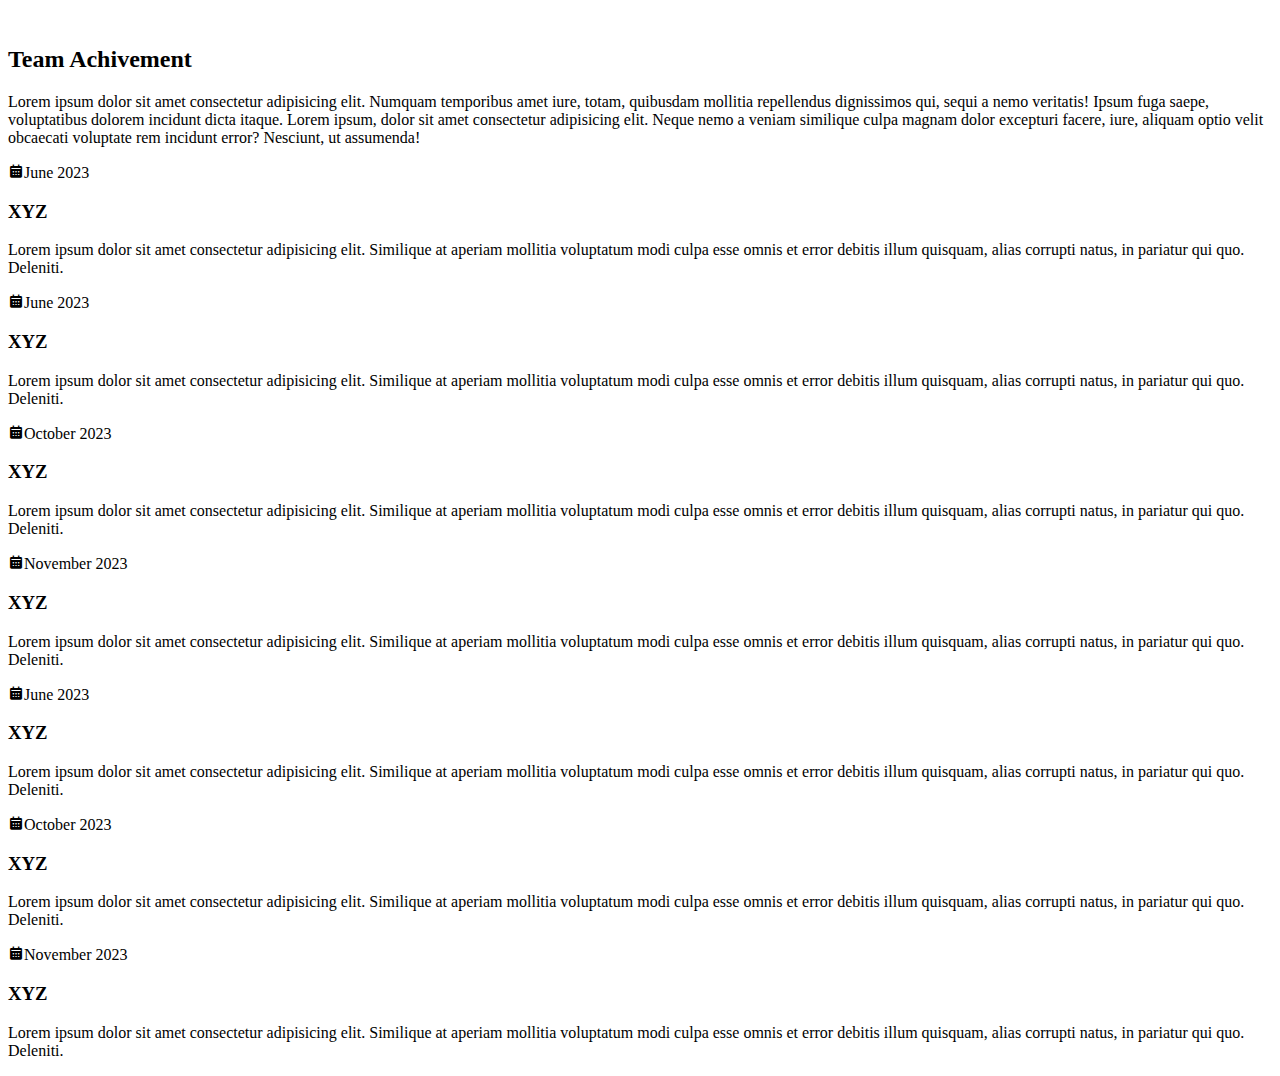
==== index1.html @ 6e181c6e "Add files via upload" ====
<!DOCTYPE html>
<html lang="en">
  <head>
    <meta charset="UTF-8" />
    <meta name="viewport" content="width=device-width, initial-scale=1.0" />
    <title>Document</title>
    <link rel="stylesheet" href="style2.css" />
    <link
      href="https://unpkg.com/boxicons@2.1.4/css/boxicons.min.css"
      rel="stylesheet"
    />
  </head>
  <body>
    <!-- Achivements !-->
    <section class="achievements" id="achievement">
      <section class="home" id="home">
        <div class="home-img">
          <img src="team.png" alt="" />
        </div>
        <div class="home-content">
          <h2>Team Achivement</h2>
          <p>
            Lorem ipsum dolor sit amet consectetur adipisicing elit. Numquam
            temporibus amet iure, totam, quibusdam mollitia repellendus
            dignissimos qui, sequi a nemo veritatis! Ipsum fuga saepe,
            voluptatibus dolorem incidunt dicta itaque. Lorem ipsum, dolor sit
            amet consectetur adipisicing elit. Neque nemo a veniam similique
            culpa magnam dolor excepturi facere, iure, aliquam optio velit
            obcaecati voluptate rem incidunt error? Nesciunt, ut assumenda!
          </p>
        </div>
      </section>
      <div class="achievements_section">
        <div class="achievements-row">
          <div class="achievements-coloumn">
            <div class="achievements-box">
              <div class="achievements-content">
                <div class="content">
                  <div class="year">
                    <i class="bx bxs-calendar"></i>June 2023
                  </div>
                  <h3>XYZ</h3>
                  <p>
                    Lorem ipsum dolor sit amet consectetur adipisicing elit.
                    Similique at aperiam mollitia voluptatum modi culpa esse
                    omnis et error debitis illum quisquam, alias corrupti natus,
                    in pariatur qui quo. Deleniti.
                  </p>
                </div>
              </div>
            </div>

            <div class="achievements-box">
              <div class="achievements-content">
                <div class="content">
                  <div class="year">
                    <i class="bx bxs-calendar"></i>June 2023
                  </div>
                  <h3>XYZ</h3>
                  <p>
                    Lorem ipsum dolor sit amet consectetur adipisicing elit.
                    Similique at aperiam mollitia voluptatum modi culpa esse
                    omnis et error debitis illum quisquam, alias corrupti natus,
                    in pariatur qui quo. Deleniti.
                  </p>
                </div>
              </div>
            </div>

            <div class="achievements-content">
              <div class="content">
                <div class="year">
                  <i class="bx bxs-calendar"></i>October 2023
                </div>
                <h3>XYZ</h3>
                <p>
                  Lorem ipsum dolor sit amet consectetur adipisicing elit.
                  Similique at aperiam mollitia voluptatum modi culpa esse omnis
                  et error debitis illum quisquam, alias corrupti natus, in
                  pariatur qui quo. Deleniti.
                </p>
              </div>
            </div>

            <div class="achievements-content">
              <div class="content">
                <div class="year">
                  <i class="bx bxs-calendar"></i>November 2023
                </div>
                <h3>XYZ</h3>
                <p>
                  Lorem ipsum dolor sit amet consectetur adipisicing elit.
                  Similique at aperiam mollitia voluptatum modi culpa esse omnis
                  et error debitis illum quisquam, alias corrupti natus, in
                  pariatur qui quo. Deleniti.
                </p>
              </div>
            </div>
          </div>
          <div class="dotted-line"></div>
          <div class="achivements-right">
            <div class="achievements-coloumn">
              <div class="achievements-box">
                <div class="achievements-content">
                  <div class="content">
                    <div class="year">
                      <i class="bx bxs-calendar"></i>June 2023
                    </div>
                    <h3>XYZ</h3>
                    <p>
                      Lorem ipsum dolor sit amet consectetur adipisicing elit.
                      Similique at aperiam mollitia voluptatum modi culpa esse
                      omnis et error debitis illum quisquam, alias corrupti
                      natus, in pariatur qui quo. Deleniti.
                    </p>
                  </div>
                </div>
              </div>

              <div class="achievements-content">
                <div class="content">
                  <div class="year">
                    <i class="bx bxs-calendar"></i>October 2023
                  </div>
                  <h3>XYZ</h3>
                  <p>
                    Lorem ipsum dolor sit amet consectetur adipisicing elit.
                    Similique at aperiam mollitia voluptatum modi culpa esse
                    omnis et error debitis illum quisquam, alias corrupti natus,
                    in pariatur qui quo. Deleniti.
                  </p>
                </div>
              </div>

              <div class="achievements-content">
                <div class="content">
                  <div class="year">
                    <i class="bx bxs-calendar"></i>November 2023
                  </div>
                  <h3>XYZ</h3>
                  <p>
                    Lorem ipsum dolor sit amet consectetur adipisicing elit.
                    Similique at aperiam mollitia voluptatum modi culpa esse
                    omnis et error debitis illum quisquam, alias corrupti natus,
                    in pariatur qui quo. Deleniti.
                  </p>
                </div>
              </div>
            </div>
          </div>
        </div>
      </div>
    </section>
  </body>
</html>
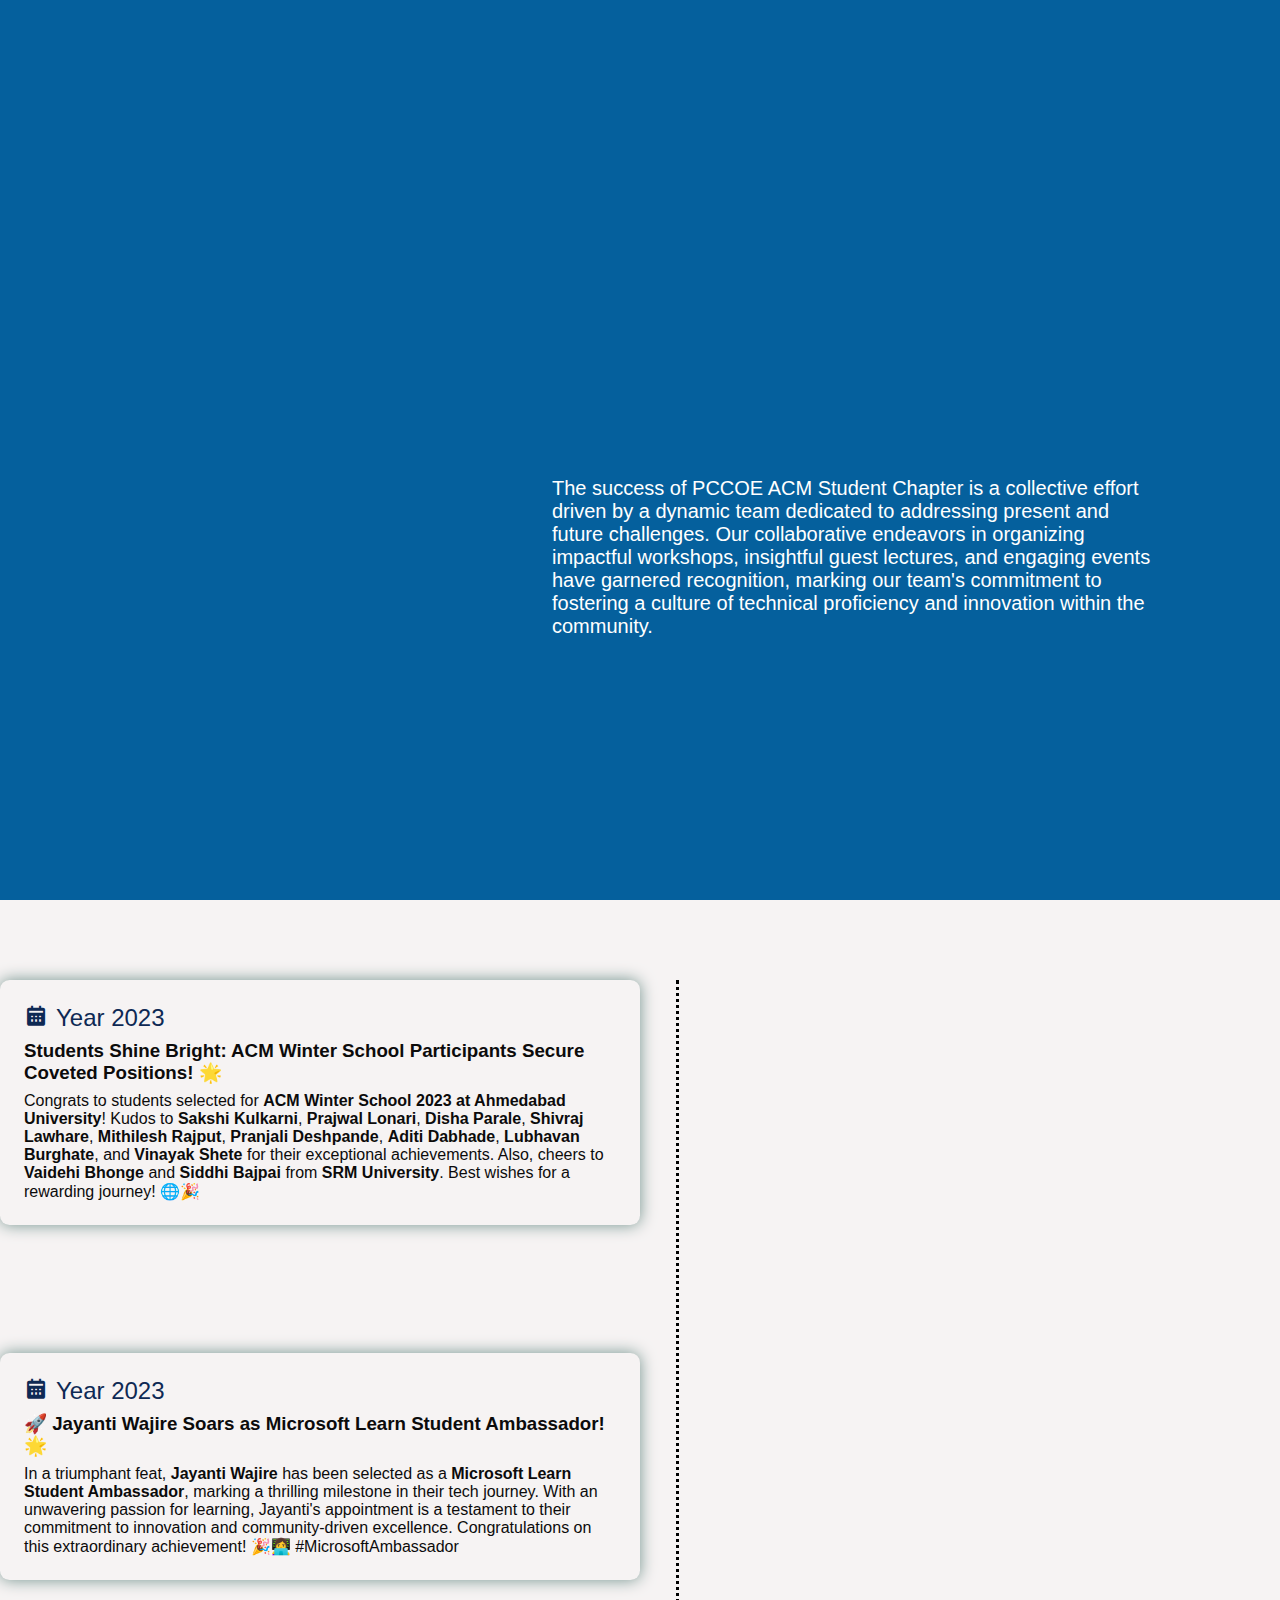
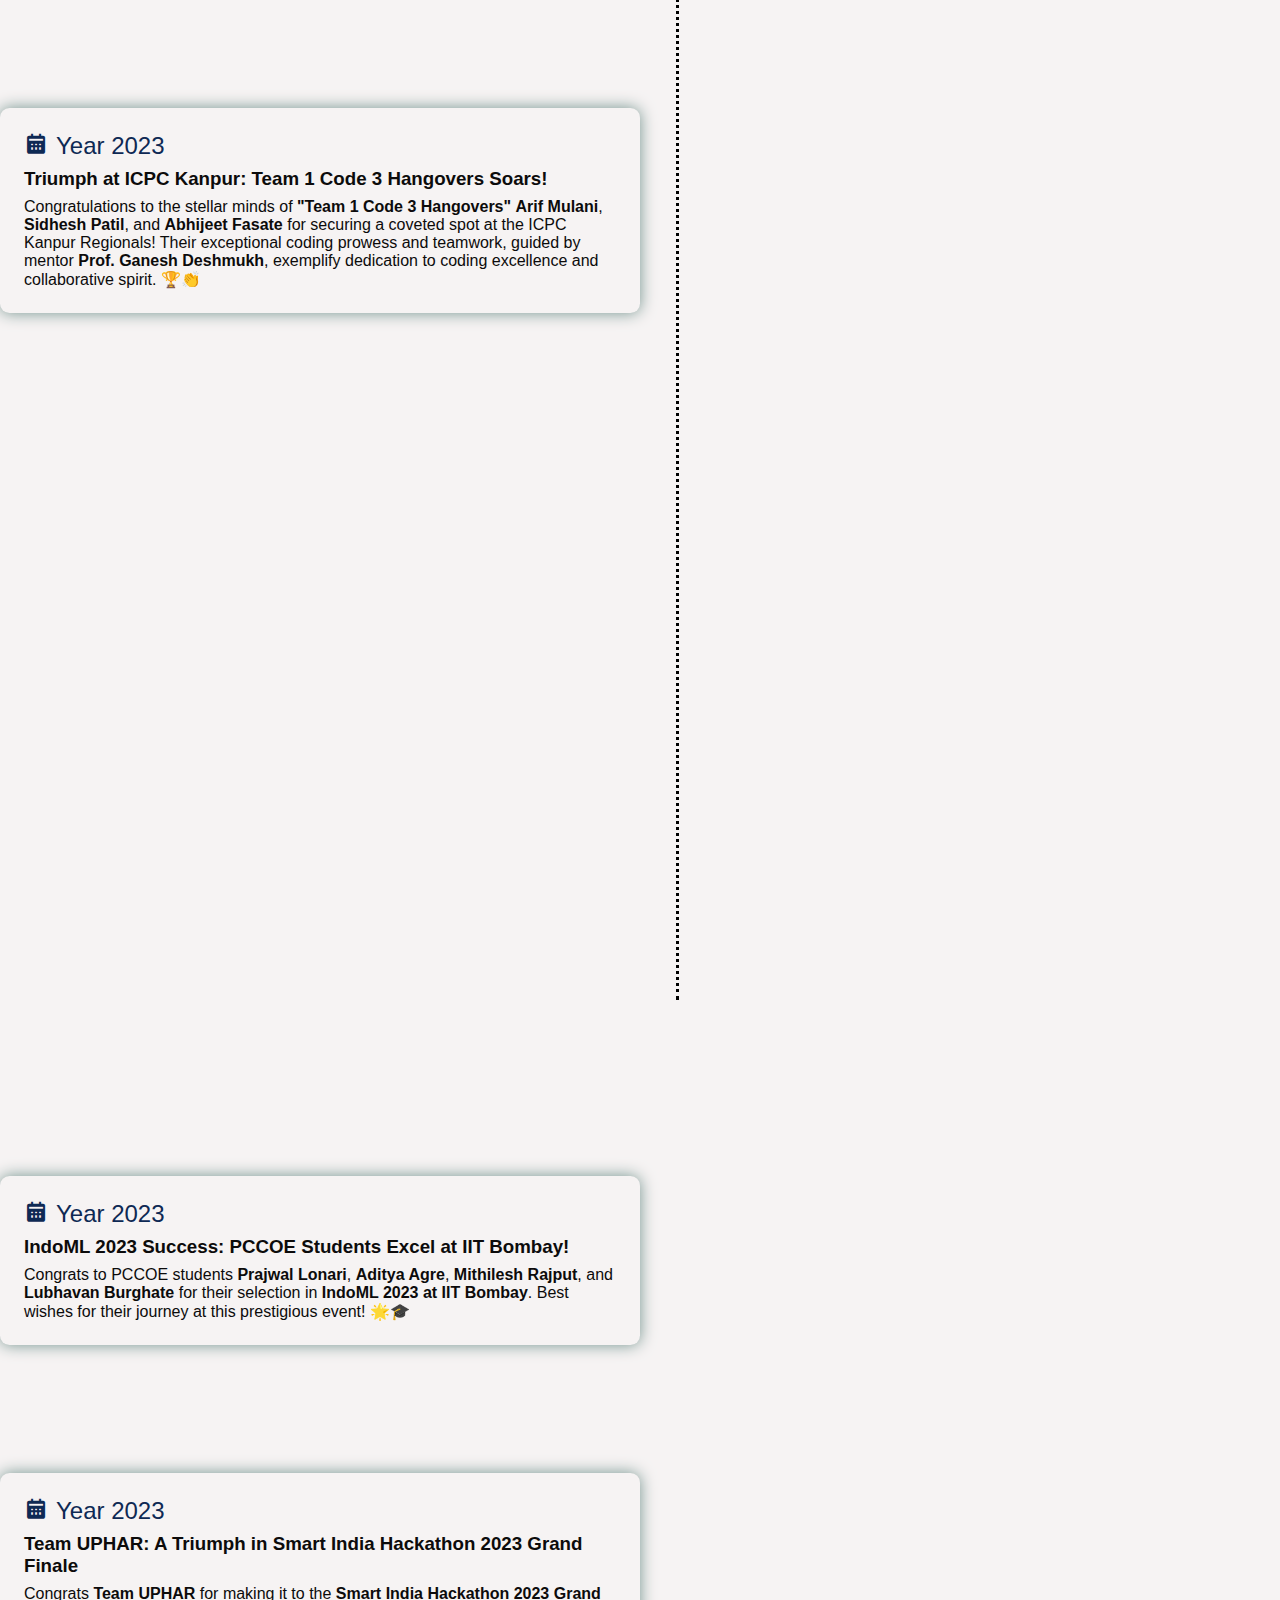
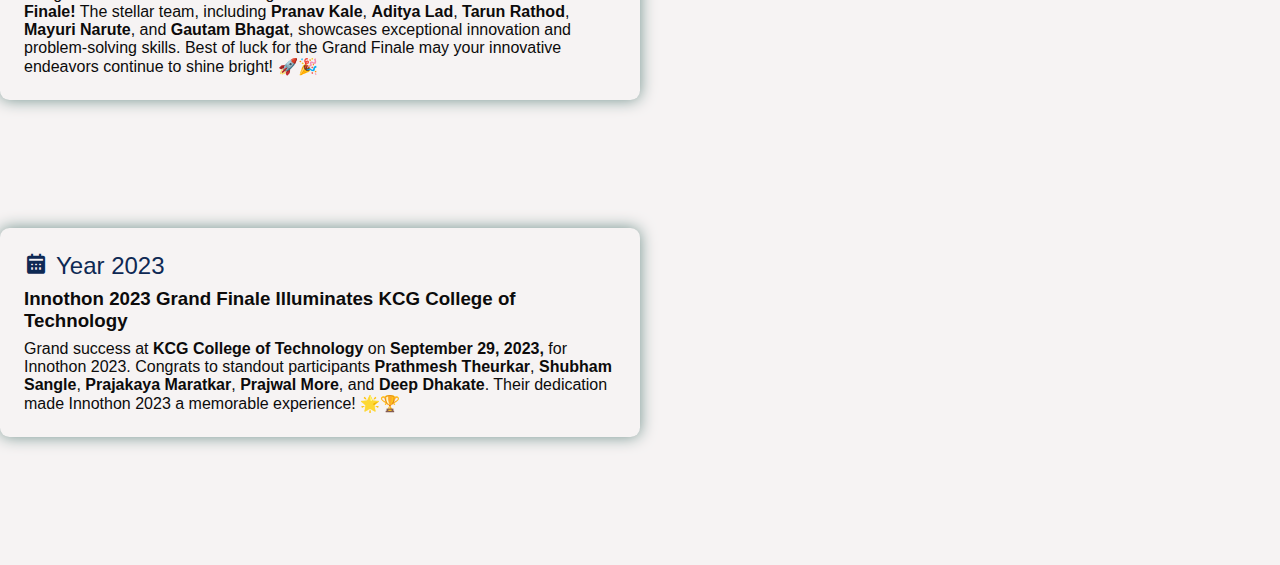
==== commit becd1153: "Update index1.html" ====
--- a/index1.html
+++ b/index1.html
@@ -4,7 +4,7 @@
     <meta charset="UTF-8" />
     <meta name="viewport" content="width=device-width, initial-scale=1.0" />
     <title>Document</title>
-    <link rel="stylesheet" href="style2.css" />
+    <link rel="stylesheet" href="style.css" />
     <link
       href="https://unpkg.com/boxicons@2.1.4/css/boxicons.min.css"
       rel="stylesheet"
@@ -15,85 +15,94 @@
     <section class="achievements" id="achievement">
       <section class="home" id="home">
         <div class="home-img">
-          <img src="team.png" alt="" />
+          <img src="student.jpg" alt="" />
         </div>
         <div class="home-content">
-          <h2>Team Achivement</h2>
+          <h2>Students Achivement</h2>
           <p>
-            Lorem ipsum dolor sit amet consectetur adipisicing elit. Numquam
-            temporibus amet iure, totam, quibusdam mollitia repellendus
-            dignissimos qui, sequi a nemo veritatis! Ipsum fuga saepe,
-            voluptatibus dolorem incidunt dicta itaque. Lorem ipsum, dolor sit
-            amet consectetur adipisicing elit. Neque nemo a veniam similique
-            culpa magnam dolor excepturi facere, iure, aliquam optio velit
-            obcaecati voluptate rem incidunt error? Nesciunt, ut assumenda!
+            The success of PCCOE ACM Student Chapter is a collective effort
+            driven by a dynamic team dedicated to addressing present and future
+            challenges. Our collaborative endeavors in organizing impactful
+            workshops, insightful guest lectures, and engaging events have
+            garnered recognition, marking our team's commitment to fostering a
+            culture of technical proficiency and innovation within the
+            community.
           </p>
         </div>
       </section>
       <div class="achievements_section">
         <div class="achievements-row">
-          <div class="achievements-coloumn">
-            <div class="achievements-box">
-              <div class="achievements-content">
-                <div class="content">
-                  <div class="year">
-                    <i class="bx bxs-calendar"></i>June 2023
+          <div class="achivements-left">
+            <div class="achievements-coloumn">
+              <div class="achievements-box">
+                <div class="achievements-content">
+                  <div class="content">
+                    <div class="year">
+                      <i class="bx bxs-calendar"></i>Year 2023
+                    </div>
+                    <h3>
+                      Students Shine Bright: ACM Winter School Participants
+                      Secure Coveted Positions! 🌟
+                    </h3>
+                    <p>
+                      Congrats to students selected for
+                      <b>ACM Winter School 2023 at Ahmedabad University</b>!
+                      Kudos to <b>Sakshi Kulkarni</b>, <b>Prajwal Lonari</b>,
+                      <b>Disha Parale</b>, <b>Shivraj Lawhare</b>,
+                      <b>Mithilesh Rajput</b>, <b>Pranjali Deshpande</b>,
+                      <b>Aditi Dabhade</b>, <b>Lubhavan Burghate</b>, and
+                      <b>Vinayak Shete</b> for their exceptional achievements.
+                      Also, cheers to <b>Vaidehi Bhonge</b> and
+                      <b>Siddhi Bajpai</b> from <b>SRM University</b>. Best
+                      wishes for a rewarding journey! 🌐🎉
+                    </p>
                   </div>
-                  <h3>XYZ</h3>
-                  <p>
-                    Lorem ipsum dolor sit amet consectetur adipisicing elit.
-                    Similique at aperiam mollitia voluptatum modi culpa esse
-                    omnis et error debitis illum quisquam, alias corrupti natus,
-                    in pariatur qui quo. Deleniti.
-                  </p>
                 </div>
               </div>
-            </div>
 
-            <div class="achievements-box">
-              <div class="achievements-content">
-                <div class="content">
-                  <div class="year">
-                    <i class="bx bxs-calendar"></i>June 2023
+              <div class="achievements-box">
+                <div class="achievements-content">
+                  <div class="content">
+                    <div class="year">
+                      <i class="bx bxs-calendar"></i>Year 2023
+                    </div>
+                    <h3>
+                      🚀 Jayanti Wajire Soars as Microsoft Learn Student
+                      Ambassador! 🌟
+                    </h3>
+                    <p>
+                      In a triumphant feat, <b>Jayanti Wajire</b> has been
+                      selected as a <b>Microsoft Learn Student Ambassador</b>,
+                      marking a thrilling milestone in their tech journey. With
+                      an unwavering passion for learning, Jayanti's appointment
+                      is a testament to their commitment to innovation and
+                      community-driven excellence. Congratulations on this
+                      extraordinary achievement! 🎉👩‍💻 #MicrosoftAmbassador
+                    </p>
                   </div>
-                  <h3>XYZ</h3>
-                  <p>
-                    Lorem ipsum dolor sit amet consectetur adipisicing elit.
-                    Similique at aperiam mollitia voluptatum modi culpa esse
-                    omnis et error debitis illum quisquam, alias corrupti natus,
-                    in pariatur qui quo. Deleniti.
-                  </p>
                 </div>
               </div>
-            </div>
 
-            <div class="achievements-content">
-              <div class="content">
-                <div class="year">
-                  <i class="bx bxs-calendar"></i>October 2023
+              <div class="achievements-box">
+                <div class="achievements-content">
+                  <div class="content">
+                    <div class="year">
+                      <i class="bx bxs-calendar"></i>Year 2023
+                    </div>
+                    <h3>
+                      Triumph at ICPC Kanpur: Team 1 Code 3 Hangovers Soars!
+                    </h3>
+                    <p>
+                      Congratulations to the stellar minds of
+                      <b>"Team 1 Code 3 Hangovers"</b> <b>Arif Mulani</b>,
+                      <b>Sidhesh Patil</b>, and <b>Abhijeet Fasate</b> for
+                      securing a coveted spot at the ICPC Kanpur Regionals!
+                      Their exceptional coding prowess and teamwork, guided by
+                      mentor <b>Prof. Ganesh Deshmukh</b>, exemplify dedication
+                      to coding excellence and collaborative spirit. 🏆👏
+                    </p>
+                  </div>
                 </div>
-                <h3>XYZ</h3>
-                <p>
-                  Lorem ipsum dolor sit amet consectetur adipisicing elit.
-                  Similique at aperiam mollitia voluptatum modi culpa esse omnis
-                  et error debitis illum quisquam, alias corrupti natus, in
-                  pariatur qui quo. Deleniti.
-                </p>
-              </div>
-            </div>
-
-            <div class="achievements-content">
-              <div class="content">
-                <div class="year">
-                  <i class="bx bxs-calendar"></i>November 2023
-                </div>
-                <h3>XYZ</h3>
-                <p>
-                  Lorem ipsum dolor sit amet consectetur adipisicing elit.
-                  Similique at aperiam mollitia voluptatum modi culpa esse omnis
-                  et error debitis illum quisquam, alias corrupti natus, in
-                  pariatur qui quo. Deleniti.
-                </p>
               </div>
             </div>
           </div>
@@ -104,46 +113,65 @@
                 <div class="achievements-content">
                   <div class="content">
                     <div class="year">
-                      <i class="bx bxs-calendar"></i>June 2023
+                      <i class="bx bxs-calendar"></i>Year 2023
                     </div>
-                    <h3>XYZ</h3>
+                    <h3>
+                      IndoML 2023 Success: PCCOE Students Excel at IIT Bombay!
+                    </h3>
                     <p>
-                      Lorem ipsum dolor sit amet consectetur adipisicing elit.
-                      Similique at aperiam mollitia voluptatum modi culpa esse
-                      omnis et error debitis illum quisquam, alias corrupti
-                      natus, in pariatur qui quo. Deleniti.
+                      Congrats to PCCOE students <b>Prajwal Lonari</b>,
+                      <b>Aditya Agre</b>, <b>Mithilesh Rajput</b>, and
+                      <b>Lubhavan Burghate</b> for their selection in
+                      <b>IndoML 2023 at IIT Bombay</b>. Best wishes for their
+                      journey at this prestigious event! 🌟🎓
                     </p>
                   </div>
                 </div>
               </div>
 
-              <div class="achievements-content">
-                <div class="content">
-                  <div class="year">
-                    <i class="bx bxs-calendar"></i>October 2023
+              <div class="achievements-box">
+                <div class="achievements-content">
+                  <div class="content">
+                    <div class="year">
+                      <i class="bx bxs-calendar"></i>Year 2023
+                    </div>
+                    <h3>
+                      Team UPHAR: A Triumph in Smart India Hackathon 2023 Grand
+                      Finale
+                    </h3>
+                    <p>
+                      Congrats <b>Team UPHAR</b> for making it to the
+                      <b>Smart India Hackathon 2023 Grand Finale!</b> The
+                      stellar team, including <b>Pranav Kale</b>,
+                      <b>Aditya Lad</b>, <b>Tarun Rathod</b>,
+                      <b>Mayuri Narute</b>, and <b>Gautam Bhagat</b>, showcases
+                      exceptional innovation and problem-solving skills. Best of
+                      luck for the Grand Finale may your innovative endeavors
+                      continue to shine bright! 🚀🎉
+                    </p>
                   </div>
-                  <h3>XYZ</h3>
-                  <p>
-                    Lorem ipsum dolor sit amet consectetur adipisicing elit.
-                    Similique at aperiam mollitia voluptatum modi culpa esse
-                    omnis et error debitis illum quisquam, alias corrupti natus,
-                    in pariatur qui quo. Deleniti.
-                  </p>
                 </div>
               </div>
 
-              <div class="achievements-content">
-                <div class="content">
-                  <div class="year">
-                    <i class="bx bxs-calendar"></i>November 2023
+              <div class="achievements-box">
+                <div class="achievements-content">
+                  <div class="content">
+                    <div class="year">
+                      <i class="bx bxs-calendar"></i>Year 2023
+                    </div>
+                    <h3>
+                      Innothon 2023 Grand Finale Illuminates KCG College of
+                      Technology
+                    </h3>
+                    <p>
+                      Grand success at <b>KCG College of Technology</b> on
+                      <b>September 29, 2023,</b> for Innothon 2023. Congrats to
+                      standout participants <b>Prathmesh Theurkar</b>,
+                      <b>Shubham Sangle</b>, <b>Prajakaya Maratkar</b>,
+                      <b>Prajwal More</b>, and <b>Deep Dhakate</b>. Their
+                      dedication made Innothon 2023 a memorable experience! 🌟🏆
+                    </p>
                   </div>
-                  <h3>XYZ</h3>
-                  <p>
-                    Lorem ipsum dolor sit amet consectetur adipisicing elit.
-                    Similique at aperiam mollitia voluptatum modi culpa esse
-                    omnis et error debitis illum quisquam, alias corrupti natus,
-                    in pariatur qui quo. Deleniti.
-                  </p>
                 </div>
               </div>
             </div>
--- a/style.css
+++ b/style.css
@@ -0,0 +1,240 @@
+@import url('https://fonts.googleapis.com/css2?family=Poppins:wght@300;400;500&display=swap'); 
+/*@import url('https://fonts.googleapis.com/css2?family=Open+Sans&display=swap');*/
+html{
+  scroll-behavior: smooth;
+}
+
+*{
+    margin:0;
+    padding:0;
+    box-sizing:border-box;
+    font-family: 'Open Sans', sans-serif;
+}
+
+body{
+    background: #f6f3f3;
+    color: #0c0b0b;
+}
+
+.home{
+    position: relative;
+    width: 100%;
+    height:100vh;
+    display: flex;
+    justify-content:space-between;
+    align-items: center;
+    padding: 70px 10% 0;
+    background-color: #05609d;
+    margin-bottom: 5rem;
+}
+.home-content{
+    max-width: 600px;
+}
+
+
+
+
+.home-content h2{
+    margin-bottom: 5rem;
+    font-size: 56px;
+    font-weight: 700;
+    opacity: 0;
+    animation: slideLeft 1s ease forwards;
+    animation-delay: 1s;
+    letter-spacing: 1px;
+    color: #fff;
+}
+.home-content p{
+    font-size: 20px;
+    color: #fff;
+    text-align: left;
+}
+.home-img img{
+    max-width: 425px;
+    margin-right: -20px;
+    opacity:0;
+    font-size: 5rem;
+    animation: zoomIn 1s ease forwards, floatImage 4s ease-in-out infinite;
+    animation-delay: 2s,3s;
+    box-shadow:0 0 30px #73928d;
+    border-radius: 50%;
+}
+
+
+.achievements_section {
+    display: flex;
+    justify-content: center;
+    align-items: center;
+    flex-direction: column;
+    min-height: auto;
+}
+
+.achievements .achievements-row{
+    display: flex;
+    flex-wrap: wrap;
+    gap: 1rem;
+}
+.achievements .achievements-coloumn{
+    flex: 1 1 40rem;
+}
+.achievements-coloumn .title{
+    font-size: 2.5rem;
+    margin:0 0 1.5rem 2rem;
+}
+
+.achivements-left{
+    animation: slideRight 2s ease forwards;
+    animation-delay: 2s;
+}
+
+.achivements-right{
+    margin-top: 10rem;
+    animation: slideLeft 1s ease forwards;
+    animation-delay: 2s;
+}
+
+.achievements-content .content{
+    position: relative;
+    padding: 1.5rem;
+    box-shadow: 0 0 1rem #73928d;
+    border-radius: .6rem;
+    margin-bottom: 8rem;
+    width: 40rem;
+    
+}
+.achievements-content .content .year{
+    font-size: 1.5rem;
+    color: #0E2954;
+    padding-bottom: .5rem;
+}
+.achievements-content .content .year i{
+    padding-right: .5rem;
+}
+.achievements-content h3{
+  font-weight: bold;
+}
+.achievements-content .content p{
+    padding-top: .5rem;
+}
+.dotted-line {
+    border-left: 3px dotted #000; 
+            height: 180vh; 
+            margin: 0 20px; /
+}
+@keyframes floatImage{
+    0%{
+        transform: translateY(0);
+    }
+    50%{
+        transform: translateY(-24px);
+    }
+    100%{
+        transform: translateY(0);
+    }
+}
+@keyframes slideBottom{
+    0%{
+        transform: translateY(-100px);
+        opacity:0;
+    }
+    100%{
+        transform: translateY(0);
+        opacity:1;
+    }
+}
+@keyframes slideRight{
+    0%{
+        transform: translateX(-100px);
+        opacity:0;
+    }
+    100%{
+        transform: translateX(0);
+        opacity:1;
+    }
+}
+@keyframes slideLeft{
+    0%{
+        transform: translateX(100px);
+        opacity:0;
+    }
+    100%{
+        transform: translateX(0);
+        opacity:1;
+    }
+}
+@keyframes zoomIn{
+    0%{
+        transform: scale(0);
+        opacity:0;
+    }
+    100%{
+        transform: scale(1);
+        opacity:1;
+    }
+}
+@media screen and (max-width: 768px)
+{
+    .home {
+        flex-direction: column;
+        height: 110vh;
+        margin-bottom: 5rem;
+    }
+    
+    .home-content,
+    .home-img {
+        text-align: center; 
+    }
+    
+    .home-img img {
+      max-width: 300px;
+        margin-right: -10px;
+        opacity:0;
+        font-size: 5rem;
+        animation: zoomIn 1s ease forwards, floatImage 4s ease-in-out infinite;
+        animation-delay: 2s,3s;
+        box-shadow:0 0 30px #28ABB9;
+        border-radius: 50%;
+    }
+      
+    
+    
+    .home-content h2{
+        font-size: 40px;
+        font-weight: 700;
+        margin: -3px 0;
+        opacity: 0;
+        animation: slideLeft 1s ease forwards;
+        animation-delay: 1s;
+        letter-spacing: 1px;
+        margin-bottom: 5rem;
+    }
+    .home-content p{
+        font-size: 16px;
+        margin-bottom: 5rem;
+    }
+    .dotted-line {
+        border-left:0px dotted #fff; 
+                height: 0; 
+                margin: none; 
+    }
+    .achievements .achievements-row{
+        display: flex;
+        flex-wrap: wrap;
+        gap: 0rem;
+        margin-right: 2rem;
+    }
+    .achievements-content .content{
+        position: relative;
+        padding: 1.5rem;
+        box-shadow: 0 0 1rem #73928d;
+        border-radius: .6rem;
+        margin-bottom: 3rem;
+        margin-left: 1.5rem;
+        justify-content: center;
+        align-items: center;
+        width: 20rem;
+    }
+    .achivements-right{
+        margin-top: 0rem;
+    }
+}
